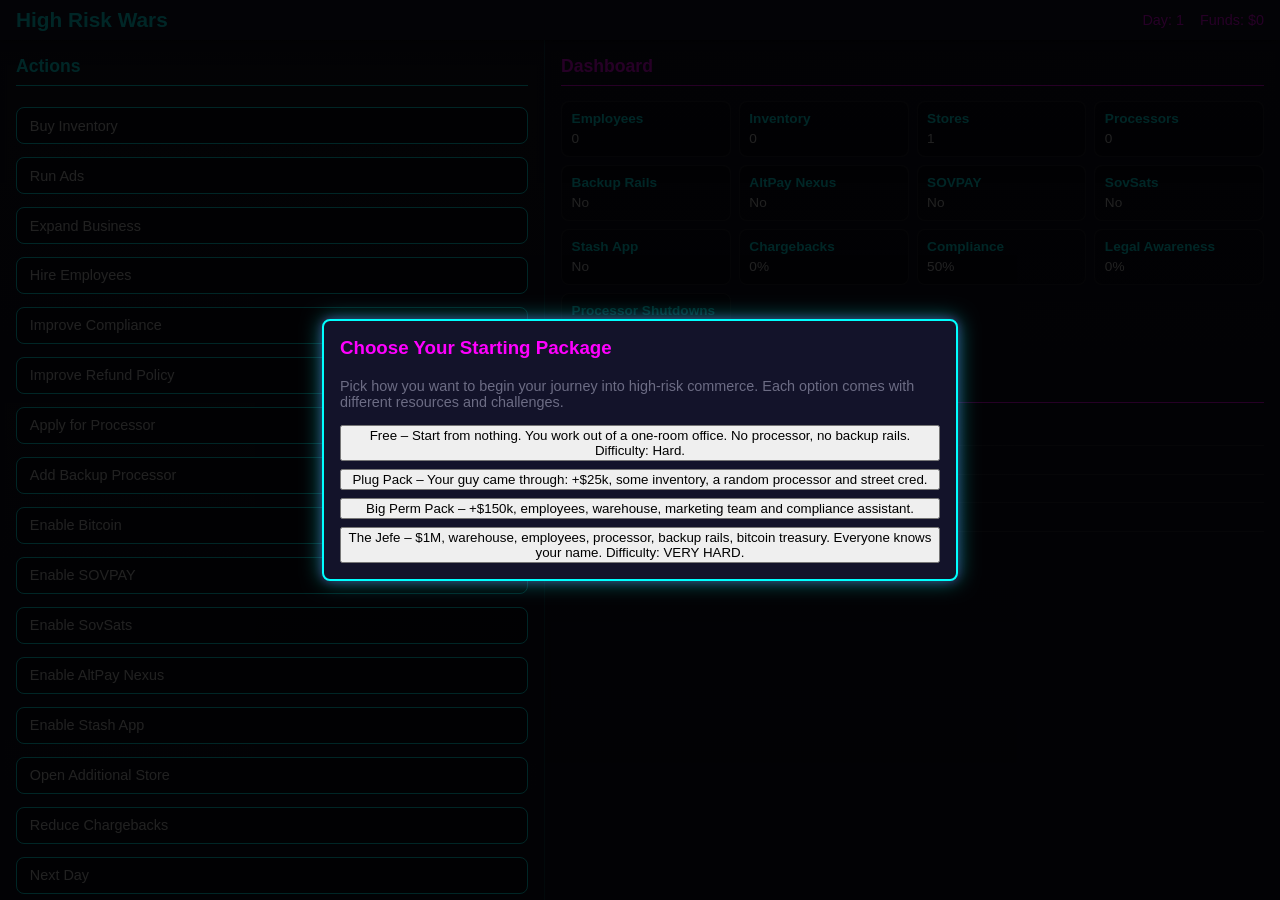
==== index.html @ 9943663a "Initial commit: High Risk Wars PWA ready for Vercel deployment. Static merchant survival game with o" ====
<!DOCTYPE html>
<html lang="en">
  <head>
    <meta charset="UTF-8" />
    <meta http-equiv="X-UA-Compatible" content="IE=edge" />
    <meta name="viewport" content="width=device-width, initial-scale=1.0" />
    <meta name="theme-color" content="#00FFFF" />
    <title>High Risk Wars</title>
    <!-- PWA manifest -->
    <link rel="manifest" href="manifest.json" />
    <link rel="icon" href="icon-192.png" sizes="192x192" type="image/png" />
    <link rel="apple-touch-icon" href="icon-192.png" />
    <!-- Styles -->
    <link rel="stylesheet" href="styles.css" />
  </head>
  <body>
    <canvas id="particle-canvas"></canvas>
    <div id="app">
      <div id="header">
        <div class="title">High Risk Wars</div>
        <div class="stats">
          <div class="stat">Day: <span id="stat-day">1</span></div>
          <div class="stat">Funds: $<span id="stat-money">0</span></div>
        </div>
      </div>
      <div id="main">
        <div id="actions">
          <h2>Actions</h2>
          <!-- Buttons will be generated by script -->
        </div>
        <div id="dashboard">
          <h2>Dashboard</h2>
          <div class="stats-grid" id="stats-grid">
            <!-- Stat cards generated via script -->
          </div>
          <h2 style="margin-top:1.5rem;">Achievements</h2>
          <ul class="achievement-list" id="achievement-list"></ul>
        </div>
      </div>
    </div>
    <!-- Start package selection overlay (shown on first load) -->
    <div id="start-overlay" style="position:fixed; top:0; left:0; width:100%; height:100%; background-color:rgba(0,0,0,0.85); display:flex; align-items:center; justify-content:center; z-index:20;">
      <div style="background-color:var(--surface-color); border:2px solid var(--primary-color); border-radius:var(--border-radius); padding:1rem; max-width:600px; width:90%; box-shadow:0 0 20px rgba(0,255,255,0.5), 0 0 10px rgba(255,0,255,0.3);">
        <h3 style="margin-top:0; color:var(--secondary-color);">Choose Your Starting Package</h3>
        <p style="color:var(--muted-color); font-size:0.9rem;">Pick how you want to begin your journey into high‑risk commerce. Each option comes with different resources and challenges.</p>
        <div id="start-options" style="display:flex; flex-direction:column; gap:0.5rem;"></div>
      </div>
    </div>
    <!-- Modal for random events -->
    <div id="modal-overlay">
      <div id="modal">
        <h3 id="modal-title">Event Title</h3>
        <p id="modal-description">Event description goes here.</p>
        <div class="choices" id="modal-choices"></div>
      </div>
    </div>
    <!-- Game logic and PWA registration -->
    <script src="script.js"></script>
  </body>
</html>
---- styles.css ----
/*
 * styles.css
 *
 * Provides the dark, neon cyberpunk look for High Risk Wars. The design
 * emphasizes contrast, motion and glow. Elements are laid out using
 * flexbox to adapt to different screen sizes. Custom properties (CSS
 * variables) make it easy to tune colours across the entire app.
 */

:root {
  --background-color: #0d0d1a;
  --surface-color: #13132a;
  --primary-color: #00ffff;
  --secondary-color: #ff00ff;
  --accent-color: #ffa500;
  --text-color: #e0e0e0;
  --muted-color: #6c6c84;
  --danger-color: #ff5555;
  --success-color: #00c896;
  --warning-color: #ff9900;
  --border-radius: 8px;
  --transition-duration: 0.2s;
}

html,
body {
  margin: 0;
  padding: 0;
  height: 100%;
  width: 100%;
  font-family: "Segoe UI", Tahoma, Geneva, Verdana, sans-serif;
  background-color: var(--background-color);
  color: var(--text-color);
  overflow: hidden;
}

/* Animated parallax/fog background overlay */
body::before {
  content: '';
  position: fixed;
  top: -50%;
  left: -50%;
  width: 200%;
  height: 200%;
  background: radial-gradient(circle at 25% 25%, rgba(255, 0, 255, 0.1), rgba(0, 0, 64, 0.0) 50%),
    radial-gradient(circle at 75% 75%, rgba(0, 255, 255, 0.1), rgba(0, 0, 64, 0.0) 50%);
  animation: moveBg 60s linear infinite;
  z-index: -2;
  pointer-events: none;
}

@keyframes moveBg {
  from {
    transform: translate(0, 0) rotate(0deg);
  }
  to {
    transform: translate(25%, 25%) rotate(1turn);
  }
}

/* Particle canvas sits behind everything */
#particle-canvas {
  position: absolute;
  top: 0;
  left: 0;
  width: 100%;
  height: 100%;
  z-index: -1;
  background: radial-gradient(circle at center, rgba(0, 0, 32, 0.4), var(--background-color));
}

/* Main app container */
#app {
  position: relative;
  display: flex;
  flex-direction: column;
  height: 100%;
  width: 100%;
}

/* Header showing day and funds */
#header {
  display: flex;
  align-items: center;
  justify-content: space-between;
  padding: 0.5rem 1rem;
  background-color: rgba(19, 19, 42, 0.8);
  box-shadow: 0 2px 6px rgba(0, 0, 0, 0.5);
  z-index: 1;
}

#header .title {
  font-size: 1.3rem;
  font-weight: bold;
  color: var(--primary-color);
}

#header .stats {
  display: flex;
  flex-wrap: wrap;
  gap: 1rem;
  font-size: 0.9rem;
}

#header .stat {
  color: var(--secondary-color);
}

/* Main content split into actions and dashboard */
#main {
  flex: 1;
  display: flex;
  overflow: hidden;
}

/* Actions column */
#actions {
  flex: 0 0 40%;
  max-width: 40%;
  padding: 1rem;
  overflow-y: auto;
  background: linear-gradient(180deg, rgba(19, 19, 42, 0.7) 0%, rgba(19, 19, 42, 0.5) 100%);
  backdrop-filter: blur(4px);
}

#actions h2 {
  margin-top: 0;
  color: var(--primary-color);
  font-size: 1.1rem;
  border-bottom: 1px solid var(--primary-color);
  padding-bottom: 0.5rem;
}

.action-button {
  width: 100%;
  margin: 0.4rem 0;
  padding: 0.6rem 0.8rem;
  background-color: rgba(0, 0, 0, 0.4);
  border: 1px solid var(--primary-color);
  border-radius: var(--border-radius);
  color: var(--text-color);
  font-size: 0.9rem;
  cursor: pointer;
  transition: background-color var(--transition-duration), transform var(--transition-duration);
  text-align: left;
  position: relative;
  overflow: hidden;
}

.action-button:hover {
  background-color: var(--primary-color);
  color: #000;
  transform: translateY(-2px);
}

.action-button:active {
  transform: translateY(0);
}

/* Dashboard (stats, score, achievements) */
#dashboard {
  flex: 1;
  padding: 1rem;
  overflow-y: auto;
  background: linear-gradient(180deg, rgba(19, 19, 42, 0.6) 0%, rgba(19, 19, 42, 0.4) 100%);
  backdrop-filter: blur(4px);
  border-left: 1px solid rgba(0, 255, 255, 0.2);
}

#dashboard h2 {
  margin-top: 0;
  color: var(--secondary-color);
  font-size: 1.1rem;
  border-bottom: 1px solid var(--secondary-color);
  padding-bottom: 0.5rem;
}

.stats-grid {
  display: grid;
  grid-template-columns: repeat(auto-fill, minmax(150px, 1fr));
  gap: 0.5rem;
}

.stat-card {
  background-color: rgba(0, 0, 0, 0.3);
  border: 1px solid rgba(255, 255, 255, 0.1);
  border-radius: var(--border-radius);
  padding: 0.6rem;
  color: var(--text-color);
  font-size: 0.85rem;
}

.stat-card .label {
  font-weight: bold;
  color: var(--primary-color);
  display: block;
  margin-bottom: 0.3rem;
}

.stat-card .value {
  color: var(--text-color);
}

/* Modal for random events */
#modal-overlay {
  position: fixed;
  top: 0;
  left: 0;
  width: 100%;
  height: 100%;
  background-color: rgba(0, 0, 0, 0.7);
  display: flex;
  align-items: center;
  justify-content: center;
  z-index: 10;
  opacity: 0;
  pointer-events: none;
  transition: opacity 0.3s ease;
}

#modal-overlay.active {
  opacity: 1;
  pointer-events: auto;
}

#modal {
  background-color: var(--surface-color);
  border: 2px solid var(--secondary-color);
  border-radius: var(--border-radius);
  padding: 1rem;
  max-width: 480px;
  width: 90%;
  color: var(--text-color);
  box-shadow: 0 0 20px rgba(0, 255, 255, 0.3), 0 0 10px rgba(255, 0, 255, 0.3);
}

#modal h3 {
  margin-top: 0;
  font-size: 1.2rem;
  color: var(--secondary-color);
}

#modal p {
  font-size: 0.9rem;
  line-height: 1.4;
  margin-bottom: 1rem;
  color: var(--muted-color);
}

#modal .choices {
  display: flex;
  flex-direction: column;
  gap: 0.4rem;
}

#modal .choice-button {
  padding: 0.6rem;
  background-color: rgba(0, 0, 0, 0.5);
  border: 1px solid var(--secondary-color);
  border-radius: var(--border-radius);
  color: var(--text-color);
  cursor: pointer;
  transition: background-color var(--transition-duration), transform var(--transition-duration);
}

#modal .choice-button:hover {
  background-color: var(--secondary-color);
  color: #000;
  transform: translateY(-2px);
}

#modal .choice-button:active {
  transform: translateY(0);
}

/* Scrollbar styling */
#actions::-webkit-scrollbar,
#dashboard::-webkit-scrollbar {
  width: 8px;
}

#actions::-webkit-scrollbar-track,
#dashboard::-webkit-scrollbar-track {
  background: rgba(0, 0, 0, 0.4);
}

#actions::-webkit-scrollbar-thumb,
#dashboard::-webkit-scrollbar-thumb {
  background: var(--primary-color);
  border-radius: 4px;
}

/* Achievements list */
.achievement-list {
  margin: 0;
  padding: 0;
  list-style: none;
}

.achievement-list li {
  padding: 0.4rem 0;
  border-bottom: 1px solid rgba(255, 255, 255, 0.1);
  font-size: 0.85rem;
  color: var(--muted-color);
}

.achievement-list li.earned {
  color: var(--success-color);
}
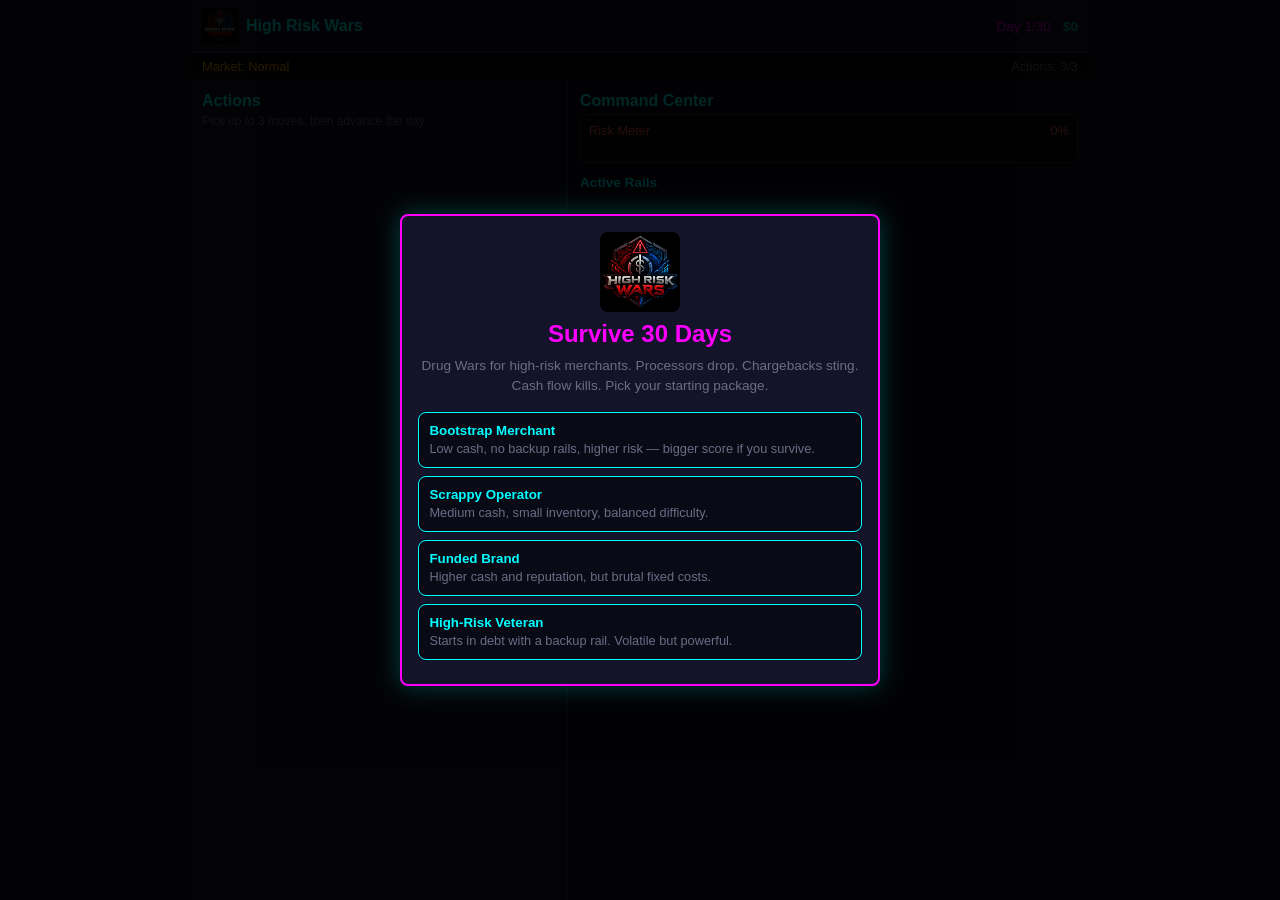
==== commit b5f70bc3: "Rebuild as Drug Wars-style 30-day merchant survival game. Rewrite game loop with power-ups, contextu" ====
--- a/index.html
+++ b/index.html
@@ -5,56 +5,107 @@
     <meta http-equiv="X-UA-Compatible" content="IE=edge" />
     <meta name="viewport" content="width=device-width, initial-scale=1.0" />
     <meta name="theme-color" content="#00FFFF" />
+    <meta name="description" content="Survive 30 days as a high-risk ecommerce merchant. Drug Wars meets processor shutdowns, chargebacks, and payment resilience." />
     <title>High Risk Wars</title>
-    <!-- PWA manifest -->
     <link rel="manifest" href="manifest.json" />
     <link rel="icon" href="icon-192.png" sizes="192x192" type="image/png" />
-    <link rel="apple-touch-icon" href="icon-192.png" />
-    <!-- Styles -->
+    <link rel="apple-touch-icon" href="icon-180.png" sizes="180x180" />
     <link rel="stylesheet" href="styles.css" />
   </head>
-  <body>
+  <body data-bg="war-room">
+    <div id="bg-layer" aria-hidden="true"></div>
     <canvas id="particle-canvas"></canvas>
     <div id="app">
-      <div id="header">
+      <header id="header">
+        <img src="highriskwars_logo.png" alt="" class="header-logo" width="36" height="36" />
         <div class="title">High Risk Wars</div>
-        <div class="stats">
-          <div class="stat">Day: <span id="stat-day">1</span></div>
-          <div class="stat">Funds: $<span id="stat-money">0</span></div>
+        <div class="header-stats">
+          <div class="stat">Day <span id="stat-day">1</span>/30</div>
+          <div class="stat cash">$<span id="stat-cash">0</span></div>
         </div>
+      </header>
+
+      <div id="market-banner">
+        <span id="market-condition">Market: Normal</span>
+        <span id="actions-remaining">Actions: 3/3</span>
       </div>
-      <div id="main">
-        <div id="actions">
+
+      <main id="main">
+        <section id="actions">
           <h2>Actions</h2>
-          <!-- Buttons will be generated by script -->
-        </div>
-        <div id="dashboard">
-          <h2>Dashboard</h2>
-          <div class="stats-grid" id="stats-grid">
-            <!-- Stat cards generated via script -->
+          <p class="section-hint">Pick up to 3 moves, then advance the day.</p>
+          <div id="action-buttons"></div>
+        </section>
+
+        <section id="dashboard">
+          <h2>Command Center</h2>
+
+          <div class="risk-block">
+            <div class="risk-header">
+              <span>Risk Meter</span>
+              <span id="risk-value">0%</span>
+            </div>
+            <div class="risk-bar-track">
+              <div class="risk-bar-fill" id="risk-bar"></div>
+            </div>
           </div>
-          <h2 style="margin-top:1.5rem;">Achievements</h2>
-          <ul class="achievement-list" id="achievement-list"></ul>
+
+          <div class="rails-block">
+            <h3>Active Rails</h3>
+            <ul class="rails-list" id="rails-list"></ul>
+          </div>
+
+          <div class="stats-grid" id="stats-grid"></div>
+
+          <div id="audit-warnings" class="audit-warnings hidden"></div>
+
+          <h3 class="subsection-title">Activity Log</h3>
+          <ul class="activity-log" id="activity-log"></ul>
+        </section>
+      </main>
+    </div>
+
+    <div id="start-overlay" class="overlay">
+      <div class="overlay-panel start-panel">
+        <img src="highriskwars_logo.png" alt="High Risk Wars" class="start-logo" />
+        <h2>Survive 30 Days</h2>
+        <p class="start-tagline">Drug Wars for high-risk merchants. Processors drop. Chargebacks sting. Cash flow kills. Pick your starting package.</p>
+        <div id="start-options"></div>
+      </div>
+    </div>
+
+    <div id="modal-overlay" class="overlay modal-overlay">
+      <div class="overlay-panel modal-panel" id="modal">
+        <h3 id="modal-title">Event</h3>
+        <p id="modal-description"></p>
+        <div class="choices" id="modal-choices"></div>
+      </div>
+    </div>
+
+    <div id="promo-overlay" class="overlay modal-overlay">
+      <div class="overlay-panel promo-panel" id="promo-modal">
+        <h3 id="promo-title">Power-Up</h3>
+        <p id="promo-description"></p>
+        <div class="choices">
+          <button type="button" class="choice-button promo-learn" id="promo-learn">Learn More</button>
+          <button type="button" class="choice-button" id="promo-dismiss">Keep Playing</button>
         </div>
       </div>
     </div>
-    <!-- Start package selection overlay (shown on first load) -->
-    <div id="start-overlay" style="position:fixed; top:0; left:0; width:100%; height:100%; background-color:rgba(0,0,0,0.85); display:flex; align-items:center; justify-content:center; z-index:20;">
-      <div style="background-color:var(--surface-color); border:2px solid var(--primary-color); border-radius:var(--border-radius); padding:1rem; max-width:600px; width:90%; box-shadow:0 0 20px rgba(0,255,255,0.5), 0 0 10px rgba(255,0,255,0.3);">
-        <h3 style="margin-top:0; color:var(--secondary-color);">Choose Your Starting Package</h3>
-        <p style="color:var(--muted-color); font-size:0.9rem;">Pick how you want to begin your journey into high‑risk commerce. Each option comes with different resources and challenges.</p>
-        <div id="start-options" style="display:flex; flex-direction:column; gap:0.5rem;"></div>
+
+    <div id="end-overlay" class="overlay">
+      <div class="overlay-panel end-panel" id="end-modal">
+        <h2 id="end-title">Run Over</h2>
+        <p id="end-summary"></p>
+        <p class="score-line">Score: <strong id="end-score">0</strong></p>
+        <p class="share-text" id="share-text"></p>
+        <div class="choices end-actions">
+          <button type="button" class="choice-button" id="btn-share">Copy Score</button>
+          <button type="button" class="choice-button primary" id="btn-restart">New Run</button>
+        </div>
       </div>
     </div>
-    <!-- Modal for random events -->
-    <div id="modal-overlay">
-      <div id="modal">
-        <h3 id="modal-title">Event Title</h3>
-        <p id="modal-description">Event description goes here.</p>
-        <div class="choices" id="modal-choices"></div>
-      </div>
-    </div>
-    <!-- Game logic and PWA registration -->
+
     <script src="script.js"></script>
   </body>
-</html>+</html>
--- a/styles.css
+++ b/styles.css
@@ -1,12 +1,3 @@
-/*
- * styles.css
- *
- * Provides the dark, neon cyberpunk look for High Risk Wars. The design
- * emphasizes contrast, motion and glow. Elements are laid out using
- * flexbox to adapt to different screen sizes. Custom properties (CSS
- * variables) make it easy to tune colours across the entire app.
- */
-
 :root {
   --background-color: #0d0d1a;
   --surface-color: #13132a;
@@ -22,288 +13,591 @@
   --transition-duration: 0.2s;
 }
 
+*,
+*::before,
+*::after {
+  box-sizing: border-box;
+}
+
 html,
 body {
   margin: 0;
   padding: 0;
+  min-height: 100%;
   height: 100%;
-  width: 100%;
   font-family: "Segoe UI", Tahoma, Geneva, Verdana, sans-serif;
   background-color: var(--background-color);
   color: var(--text-color);
-  overflow: hidden;
-}
-
-/* Animated parallax/fog background overlay */
-body::before {
-  content: '';
+}
+
+/* Dynamic scene backgrounds */
+#bg-layer {
   position: fixed;
-  top: -50%;
-  left: -50%;
-  width: 200%;
-  height: 200%;
-  background: radial-gradient(circle at 25% 25%, rgba(255, 0, 255, 0.1), rgba(0, 0, 64, 0.0) 50%),
-    radial-gradient(circle at 75% 75%, rgba(0, 255, 255, 0.1), rgba(0, 0, 64, 0.0) 50%);
-  animation: moveBg 60s linear infinite;
+  inset: 0;
+  z-index: -3;
+  background-size: cover;
+  background-position: center;
+  background-repeat: no-repeat;
+  transition: background-image 0.6s ease, opacity 0.6s ease;
+  opacity: 0.45;
+}
+
+body[data-bg="war-room"] #bg-layer {
+  background-image: url("war-room.png");
+}
+
+body[data-bg="futuristic"] #bg-layer {
+  background-image: url("futuristic.png");
+}
+
+body[data-bg="system-failure"] #bg-layer {
+  background-image: url("system-failure.png");
+  opacity: 0.55;
+}
+
+body[data-bg="millionaire"] #bg-layer {
+  background-image: url("millionaire-office.png");
+  opacity: 0.5;
+}
+
+#particle-canvas {
+  position: fixed;
+  inset: 0;
   z-index: -2;
-  pointer-events: none;
-}
-
-@keyframes moveBg {
-  from {
-    transform: translate(0, 0) rotate(0deg);
-  }
-  to {
-    transform: translate(25%, 25%) rotate(1turn);
-  }
-}
-
-/* Particle canvas sits behind everything */
-#particle-canvas {
-  position: absolute;
-  top: 0;
-  left: 0;
   width: 100%;
   height: 100%;
-  z-index: -1;
-  background: radial-gradient(circle at center, rgba(0, 0, 32, 0.4), var(--background-color));
-}
-
-/* Main app container */
+  pointer-events: none;
+  opacity: 0.35;
+}
+
 #app {
   position: relative;
   display: flex;
   flex-direction: column;
-  height: 100%;
-  width: 100%;
-}
-
-/* Header showing day and funds */
+  min-height: 100%;
+  max-width: 900px;
+  margin: 0 auto;
+}
+
 #header {
   display: flex;
   align-items: center;
-  justify-content: space-between;
-  padding: 0.5rem 1rem;
-  background-color: rgba(19, 19, 42, 0.8);
-  box-shadow: 0 2px 6px rgba(0, 0, 0, 0.5);
+  gap: 0.5rem;
+  padding: 0.5rem 0.75rem;
+  background: rgba(19, 19, 42, 0.92);
+  border-bottom: 1px solid rgba(0, 255, 255, 0.25);
   z-index: 1;
 }
 
+.header-logo {
+  border-radius: 4px;
+  object-fit: cover;
+}
+
 #header .title {
-  font-size: 1.3rem;
+  flex: 1;
+  font-size: 1rem;
   font-weight: bold;
   color: var(--primary-color);
 }
 
-#header .stats {
-  display: flex;
-  flex-wrap: wrap;
-  gap: 1rem;
-  font-size: 0.9rem;
-}
-
-#header .stat {
+.header-stats {
+  display: flex;
+  gap: 0.75rem;
+  font-size: 0.85rem;
+}
+
+.header-stats .stat {
   color: var(--secondary-color);
 }
 
-/* Main content split into actions and dashboard */
+.header-stats .cash {
+  color: var(--success-color);
+  font-weight: bold;
+}
+
+#market-banner {
+  display: flex;
+  justify-content: space-between;
+  padding: 0.35rem 0.75rem;
+  font-size: 0.8rem;
+  background: rgba(0, 0, 0, 0.5);
+  color: var(--muted-color);
+  border-bottom: 1px solid rgba(255, 255, 255, 0.06);
+}
+
+#market-condition {
+  color: var(--accent-color);
+}
+
 #main {
   flex: 1;
   display: flex;
+  flex-direction: column;
   overflow: hidden;
 }
 
-/* Actions column */
+#actions,
+#dashboard {
+  padding: 0.75rem;
+  overflow-y: auto;
+  -webkit-overflow-scrolling: touch;
+}
+
 #actions {
-  flex: 0 0 40%;
-  max-width: 40%;
-  padding: 1rem;
-  overflow-y: auto;
-  background: linear-gradient(180deg, rgba(19, 19, 42, 0.7) 0%, rgba(19, 19, 42, 0.5) 100%);
-  backdrop-filter: blur(4px);
-}
-
-#actions h2 {
-  margin-top: 0;
+  background: rgba(19, 19, 42, 0.85);
+  border-bottom: 1px solid rgba(0, 255, 255, 0.15);
+}
+
+#dashboard {
+  flex: 1;
+  background: rgba(13, 13, 26, 0.88);
+}
+
+#actions h2,
+#dashboard h2 {
+  margin: 0 0 0.25rem;
+  font-size: 1rem;
   color: var(--primary-color);
-  font-size: 1.1rem;
-  border-bottom: 1px solid var(--primary-color);
-  padding-bottom: 0.5rem;
+}
+
+.section-hint,
+.subsection-title {
+  margin: 0 0 0.5rem;
+  font-size: 0.75rem;
+  color: var(--muted-color);
+}
+
+.subsection-title {
+  margin-top: 1rem;
+  font-size: 0.85rem;
+  color: var(--secondary-color);
 }
 
 .action-button {
   width: 100%;
-  margin: 0.4rem 0;
-  padding: 0.6rem 0.8rem;
-  background-color: rgba(0, 0, 0, 0.4);
+  margin: 0.35rem 0;
+  padding: 0.65rem 0.75rem;
+  background: rgba(0, 0, 0, 0.45);
   border: 1px solid var(--primary-color);
   border-radius: var(--border-radius);
   color: var(--text-color);
   font-size: 0.9rem;
   cursor: pointer;
+  text-align: left;
   transition: background-color var(--transition-duration), transform var(--transition-duration);
-  text-align: left;
-  position: relative;
+}
+
+.action-button:hover:not(:disabled) {
+  background: var(--primary-color);
+  color: #000;
+  transform: translateY(-1px);
+}
+
+.action-button:disabled {
+  opacity: 0.4;
+  cursor: not-allowed;
+}
+
+.action-button.primary-action {
+  border-color: var(--secondary-color);
+  font-weight: bold;
+}
+
+.action-button.primary-action:hover:not(:disabled) {
+  background: var(--secondary-color);
+}
+
+.action-button .action-cost {
+  display: block;
+  font-size: 0.75rem;
+  color: var(--muted-color);
+  margin-top: 0.15rem;
+}
+
+.action-button:hover:not(:disabled) .action-cost {
+  color: rgba(0, 0, 0, 0.65);
+}
+
+.risk-block {
+  margin-bottom: 0.75rem;
+  padding: 0.5rem;
+  background: rgba(0, 0, 0, 0.35);
+  border-radius: var(--border-radius);
+  border: 1px solid rgba(255, 85, 85, 0.3);
+}
+
+.risk-header {
+  display: flex;
+  justify-content: space-between;
+  font-size: 0.8rem;
+  margin-bottom: 0.35rem;
+  color: var(--danger-color);
+}
+
+.risk-bar-track {
+  height: 10px;
+  background: rgba(0, 0, 0, 0.5);
+  border-radius: 5px;
   overflow: hidden;
 }
 
-.action-button:hover {
-  background-color: var(--primary-color);
-  color: #000;
-  transform: translateY(-2px);
-}
-
-.action-button:active {
-  transform: translateY(0);
-}
-
-/* Dashboard (stats, score, achievements) */
-#dashboard {
-  flex: 1;
-  padding: 1rem;
-  overflow-y: auto;
-  background: linear-gradient(180deg, rgba(19, 19, 42, 0.6) 0%, rgba(19, 19, 42, 0.4) 100%);
-  backdrop-filter: blur(4px);
-  border-left: 1px solid rgba(0, 255, 255, 0.2);
-}
-
-#dashboard h2 {
-  margin-top: 0;
-  color: var(--secondary-color);
-  font-size: 1.1rem;
-  border-bottom: 1px solid var(--secondary-color);
-  padding-bottom: 0.5rem;
+.risk-bar-fill {
+  height: 100%;
+  width: 0%;
+  background: linear-gradient(90deg, var(--warning-color), var(--danger-color));
+  border-radius: 5px;
+  transition: width 0.3s ease;
+}
+
+.rails-block {
+  margin-bottom: 0.75rem;
+}
+
+.rails-block h3 {
+  margin: 0 0 0.35rem;
+  font-size: 0.85rem;
+  color: var(--primary-color);
+}
+
+.rails-list {
+  margin: 0;
+  padding: 0;
+  list-style: none;
+}
+
+.rails-list li {
+  font-size: 0.8rem;
+  padding: 0.3rem 0.5rem;
+  margin-bottom: 0.25rem;
+  border-radius: 4px;
+  background: rgba(0, 0, 0, 0.3);
+  border-left: 3px solid var(--success-color);
+}
+
+.rails-list li.down {
+  border-left-color: var(--danger-color);
+  color: var(--danger-color);
+}
+
+.rails-list li.power {
+  border-left-color: var(--accent-color);
 }
 
 .stats-grid {
   display: grid;
-  grid-template-columns: repeat(auto-fill, minmax(150px, 1fr));
-  gap: 0.5rem;
+  grid-template-columns: repeat(2, 1fr);
+  gap: 0.4rem;
 }
 
 .stat-card {
-  background-color: rgba(0, 0, 0, 0.3);
-  border: 1px solid rgba(255, 255, 255, 0.1);
+  background: rgba(0, 0, 0, 0.35);
+  border: 1px solid rgba(255, 255, 255, 0.08);
   border-radius: var(--border-radius);
-  padding: 0.6rem;
-  color: var(--text-color);
-  font-size: 0.85rem;
+  padding: 0.45rem 0.5rem;
+  font-size: 0.78rem;
 }
 
 .stat-card .label {
-  font-weight: bold;
+  display: block;
   color: var(--primary-color);
-  display: block;
-  margin-bottom: 0.3rem;
+  font-weight: 600;
+  margin-bottom: 0.15rem;
 }
 
 .stat-card .value {
   color: var(--text-color);
 }
 
-/* Modal for random events */
-#modal-overlay {
+.stat-card.danger .value {
+  color: var(--danger-color);
+}
+
+.audit-warnings {
+  margin-top: 0.5rem;
+  padding: 0.5rem;
+  background: rgba(255, 153, 0, 0.12);
+  border: 1px solid var(--warning-color);
+  border-radius: var(--border-radius);
+  font-size: 0.78rem;
+  color: var(--warning-color);
+}
+
+.audit-warnings.hidden {
+  display: none;
+}
+
+.activity-log {
+  margin: 0;
+  padding: 0;
+  list-style: none;
+  max-height: 140px;
+  overflow-y: auto;
+}
+
+.activity-log li {
+  font-size: 0.75rem;
+  padding: 0.3rem 0;
+  border-bottom: 1px solid rgba(255, 255, 255, 0.06);
+  color: var(--muted-color);
+  line-height: 1.35;
+}
+
+.activity-log li:first-child {
+  color: var(--text-color);
+}
+
+.activity-log li.good {
+  color: var(--success-color);
+}
+
+.activity-log li.bad {
+  color: var(--danger-color);
+}
+
+.activity-log li.warn {
+  color: var(--warning-color);
+}
+
+.overlay {
   position: fixed;
-  top: 0;
-  left: 0;
-  width: 100%;
-  height: 100%;
-  background-color: rgba(0, 0, 0, 0.7);
+  inset: 0;
   display: flex;
   align-items: center;
   justify-content: center;
-  z-index: 10;
+  padding: 1rem;
+  background: rgba(0, 0, 0, 0.85);
+  z-index: 20;
+}
+
+.modal-overlay {
+  z-index: 15;
   opacity: 0;
   pointer-events: none;
   transition: opacity 0.3s ease;
 }
 
-#modal-overlay.active {
+.modal-overlay.active {
   opacity: 1;
   pointer-events: auto;
 }
 
-#modal {
-  background-color: var(--surface-color);
-  border: 2px solid var(--secondary-color);
+#start-overlay {
+  z-index: 25;
+}
+
+#end-overlay {
+  z-index: 30;
+  display: none;
+}
+
+#end-overlay.active {
+  display: flex;
+}
+
+.overlay-panel {
+  background: var(--surface-color);
+  border: 2px solid var(--primary-color);
   border-radius: var(--border-radius);
   padding: 1rem;
+  width: 100%;
   max-width: 480px;
-  width: 90%;
+  max-height: 90vh;
+  overflow-y: auto;
+  box-shadow: 0 0 24px rgba(0, 255, 255, 0.25);
+}
+
+.start-panel {
+  border-color: var(--secondary-color);
+}
+
+.start-logo {
+  display: block;
+  width: 80px;
+  height: 80px;
+  margin: 0 auto 0.5rem;
+  border-radius: 8px;
+  object-fit: cover;
+}
+
+.start-panel h2 {
+  margin: 0 0 0.5rem;
+  text-align: center;
+  color: var(--secondary-color);
+}
+
+.start-tagline {
+  font-size: 0.85rem;
+  color: var(--muted-color);
+  text-align: center;
+  margin: 0 0 1rem;
+  line-height: 1.45;
+}
+
+.package-btn {
+  display: block;
+  width: 100%;
+  margin-bottom: 0.5rem;
+  padding: 0.65rem;
+  text-align: left;
+  background: rgba(0, 0, 0, 0.45);
+  border: 1px solid var(--primary-color);
+  border-radius: var(--border-radius);
   color: var(--text-color);
-  box-shadow: 0 0 20px rgba(0, 255, 255, 0.3), 0 0 10px rgba(255, 0, 255, 0.3);
-}
-
-#modal h3 {
-  margin-top: 0;
-  font-size: 1.2rem;
+  cursor: pointer;
+  transition: background var(--transition-duration);
+}
+
+.package-btn:hover {
+  background: rgba(0, 255, 255, 0.15);
+}
+
+.package-btn strong {
+  display: block;
+  color: var(--primary-color);
+  margin-bottom: 0.2rem;
+}
+
+.package-btn span {
+  font-size: 0.8rem;
+  color: var(--muted-color);
+}
+
+#modal h3,
+#promo-modal h3 {
+  margin: 0 0 0.5rem;
   color: var(--secondary-color);
 }
 
-#modal p {
+#modal p,
+#promo-modal p {
   font-size: 0.9rem;
-  line-height: 1.4;
-  margin-bottom: 1rem;
-  color: var(--muted-color);
-}
-
-#modal .choices {
+  line-height: 1.45;
+  color: var(--muted-color);
+  margin: 0 0 1rem;
+}
+
+.promo-panel {
+  border-color: var(--accent-color);
+}
+
+.choices {
   display: flex;
   flex-direction: column;
   gap: 0.4rem;
 }
 
-#modal .choice-button {
-  padding: 0.6rem;
-  background-color: rgba(0, 0, 0, 0.5);
+.choice-button {
+  padding: 0.65rem;
+  background: rgba(0, 0, 0, 0.5);
   border: 1px solid var(--secondary-color);
   border-radius: var(--border-radius);
   color: var(--text-color);
   cursor: pointer;
-  transition: background-color var(--transition-duration), transform var(--transition-duration);
-}
-
-#modal .choice-button:hover {
-  background-color: var(--secondary-color);
+  font-size: 0.9rem;
+  transition: background var(--transition-duration);
+}
+
+.choice-button:hover {
+  background: var(--secondary-color);
   color: #000;
-  transform: translateY(-2px);
-}
-
-#modal .choice-button:active {
-  transform: translateY(0);
-}
-
-/* Scrollbar styling */
+}
+
+.choice-button.primary,
+.promo-learn {
+  border-color: var(--primary-color);
+}
+
+.choice-button.primary:hover,
+.promo-learn:hover {
+  background: var(--primary-color);
+}
+
+.end-panel h2 {
+  margin: 0 0 0.5rem;
+  color: var(--primary-color);
+}
+
+.end-panel.win h2 {
+  color: var(--success-color);
+}
+
+.end-panel.lose h2 {
+  color: var(--danger-color);
+}
+
+#end-summary {
+  font-size: 0.9rem;
+  line-height: 1.5;
+  color: var(--text-color);
+}
+
+.score-line {
+  font-size: 1.1rem;
+  color: var(--accent-color);
+}
+
+.share-text {
+  font-size: 0.8rem;
+  color: var(--muted-color);
+  font-style: italic;
+  padding: 0.5rem;
+  background: rgba(0, 0, 0, 0.3);
+  border-radius: 4px;
+}
+
+.end-actions {
+  margin-top: 1rem;
+}
+
+.powerup-option {
+  text-align: left;
+}
+
+.powerup-option .pu-name {
+  color: var(--primary-color);
+  font-weight: bold;
+}
+
+.powerup-option .pu-cost {
+  font-size: 0.8rem;
+  color: var(--accent-color);
+}
+
+@media (min-width: 640px) {
+  #main {
+    flex-direction: row;
+  }
+
+  #actions {
+    flex: 0 0 42%;
+    max-width: 42%;
+    border-bottom: none;
+    border-right: 1px solid rgba(0, 255, 255, 0.15);
+  }
+
+  #dashboard {
+    flex: 1;
+  }
+
+  .stats-grid {
+    grid-template-columns: repeat(3, 1fr);
+  }
+
+  .activity-log {
+    max-height: 180px;
+  }
+}
+
 #actions::-webkit-scrollbar,
-#dashboard::-webkit-scrollbar {
-  width: 8px;
-}
-
-#actions::-webkit-scrollbar-track,
-#dashboard::-webkit-scrollbar-track {
-  background: rgba(0, 0, 0, 0.4);
+#dashboard::-webkit-scrollbar,
+.activity-log::-webkit-scrollbar {
+  width: 6px;
 }
 
 #actions::-webkit-scrollbar-thumb,
-#dashboard::-webkit-scrollbar-thumb {
+#dashboard::-webkit-scrollbar-thumb,
+.activity-log::-webkit-scrollbar-thumb {
   background: var(--primary-color);
-  border-radius: 4px;
-}
-
-/* Achievements list */
-.achievement-list {
-  margin: 0;
-  padding: 0;
-  list-style: none;
-}
-
-.achievement-list li {
-  padding: 0.4rem 0;
-  border-bottom: 1px solid rgba(255, 255, 255, 0.1);
-  font-size: 0.85rem;
-  color: var(--muted-color);
-}
-
-.achievement-list li.earned {
-  color: var(--success-color);
-}+  border-radius: 3px;
+}
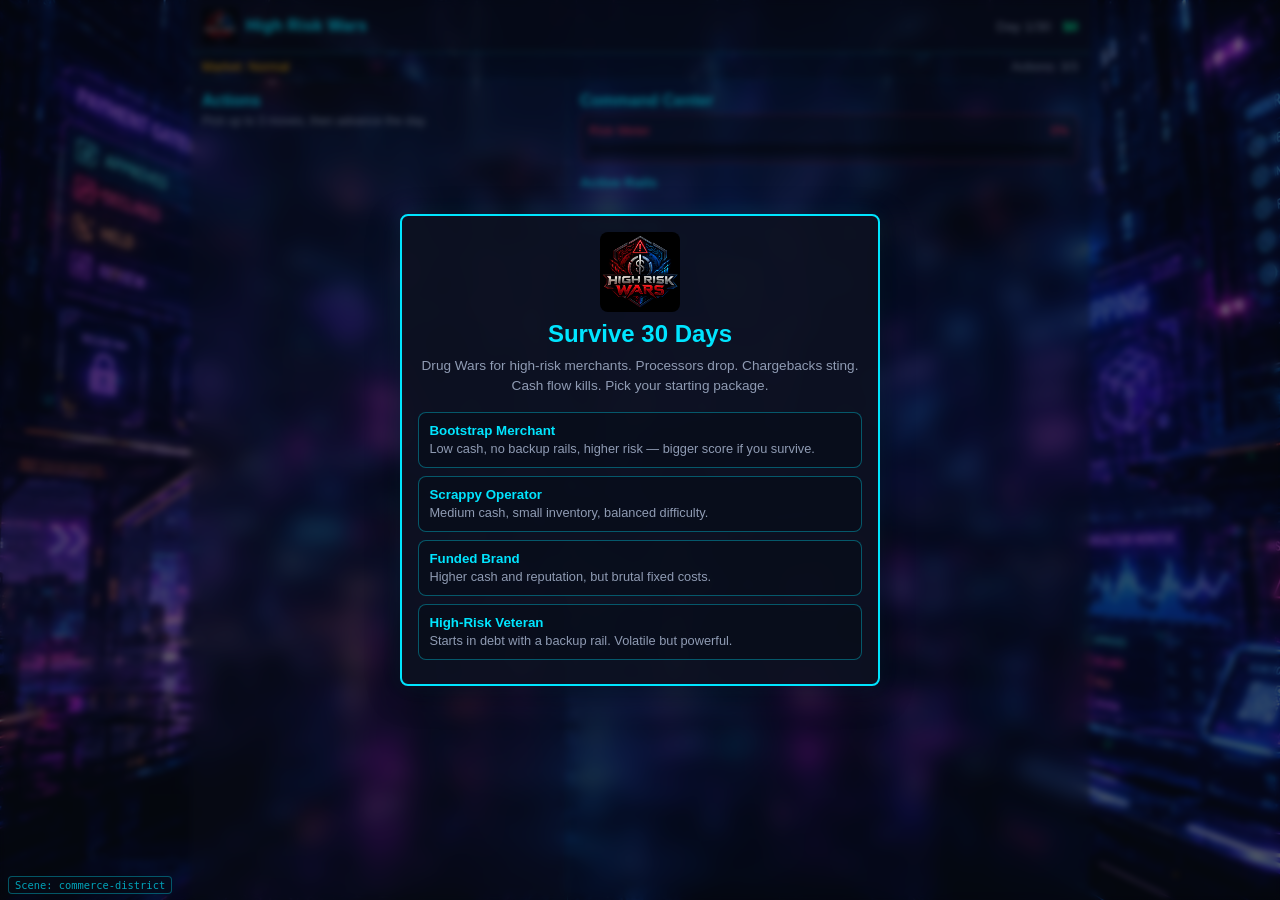
==== commit 44ba391b: "Visual pass: fix background layers, merchant war-room palette, and scene system. Move backgrounds to" ====
--- a/index.html
+++ b/index.html
@@ -4,7 +4,7 @@
     <meta charset="UTF-8" />
     <meta http-equiv="X-UA-Compatible" content="IE=edge" />
     <meta name="viewport" content="width=device-width, initial-scale=1.0" />
-    <meta name="theme-color" content="#00FFFF" />
+    <meta name="theme-color" content="#00e5ff" />
     <meta name="description" content="Survive 30 days as a high-risk ecommerce merchant. Drug Wars meets processor shutdowns, chargebacks, and payment resilience." />
     <title>High Risk Wars</title>
     <link rel="manifest" href="manifest.json" />
@@ -12,9 +12,12 @@
     <link rel="apple-touch-icon" href="icon-180.png" sizes="180x180" />
     <link rel="stylesheet" href="styles.css" />
   </head>
-  <body data-bg="war-room">
-    <div id="bg-layer" aria-hidden="true"></div>
+  <body>
+    <div class="background-layer" id="background-layer" aria-hidden="true"></div>
+    <div class="background-overlay" id="background-overlay" aria-hidden="true"></div>
     <canvas id="particle-canvas"></canvas>
+    <div id="scene-debug" class="scene-debug" aria-hidden="true">Scene: commerce-district</div>
+
     <div id="app">
       <header id="header">
         <img src="highriskwars_logo.png" alt="" class="header-logo" width="36" height="36" />
@@ -75,7 +78,7 @@
     </div>
 
     <div id="modal-overlay" class="overlay modal-overlay">
-      <div class="overlay-panel modal-panel" id="modal">
+      <div class="overlay-panel modal-panel tone-normal" id="modal">
         <h3 id="modal-title">Event</h3>
         <p id="modal-description"></p>
         <div class="choices" id="modal-choices"></div>
--- a/styles.css
+++ b/styles.css
@@ -1,16 +1,18 @@
 :root {
-  --background-color: #0d0d1a;
-  --surface-color: #13132a;
-  --primary-color: #00ffff;
-  --secondary-color: #ff00ff;
-  --accent-color: #ffa500;
-  --text-color: #e0e0e0;
-  --muted-color: #6c6c84;
-  --danger-color: #ff5555;
-  --success-color: #00c896;
-  --warning-color: #ff9900;
+  --deep-navy: #070b16;
+  --surface-navy: #0d1220;
+  --primary-color: #00e5ff;
+  --success-color: #00ff99;
+  --warning-color: #ffb000;
+  --danger-color: #ff315a;
+  --accent-gold: #ffb000;
+  --text-color: #f4f7fb;
+  --muted-color: #8f9bb3;
+  --border-soft: rgba(0, 229, 255, 0.35);
+  --violet-accent: rgba(120, 90, 200, 0.25);
   --border-radius: 8px;
   --transition-duration: 0.2s;
+  --bg-overlay-opacity: 0.28;
 }
 
 *,
@@ -26,52 +28,88 @@
   min-height: 100%;
   height: 100%;
   font-family: "Segoe UI", Tahoma, Geneva, Verdana, sans-serif;
-  background-color: var(--background-color);
-  color: var(--text-color);
-}
-
-/* Dynamic scene backgrounds */
-#bg-layer {
+  background-color: var(--deep-navy);
+  color: var(--text-color);
+  overflow: hidden;
+}
+
+/* Layer 0 — full-screen scene image */
+.background-layer {
   position: fixed;
   inset: 0;
-  z-index: -3;
+  z-index: 0;
+  background-color: var(--deep-navy);
   background-size: cover;
   background-position: center;
   background-repeat: no-repeat;
-  transition: background-image 0.6s ease, opacity 0.6s ease;
-  opacity: 0.45;
-}
-
-body[data-bg="war-room"] #bg-layer {
-  background-image: url("war-room.png");
-}
-
-body[data-bg="futuristic"] #bg-layer {
-  background-image: url("futuristic.png");
-}
-
-body[data-bg="system-failure"] #bg-layer {
-  background-image: url("system-failure.png");
-  opacity: 0.55;
-}
-
-body[data-bg="millionaire"] #bg-layer {
-  background-image: url("millionaire-office.png");
-  opacity: 0.5;
-}
-
+  transition: background-image 0.55s ease;
+  filter: brightness(1.1) contrast(1.08) saturate(1.05);
+}
+
+/* Layer 1 — atmospheric gradient (keeps image visible) */
+.background-overlay {
+  position: fixed;
+  inset: 0;
+  z-index: 1;
+  pointer-events: none;
+  background: linear-gradient(
+    180deg,
+    rgba(7, 11, 22, 0.22) 0%,
+    rgba(7, 11, 22, var(--bg-overlay-opacity)) 50%,
+    rgba(7, 11, 22, 0.36) 100%
+  );
+  transition: background 0.4s ease;
+}
+
+body.scene-failure .background-overlay {
+  background: linear-gradient(
+    180deg,
+    rgba(40, 8, 16, 0.4) 0%,
+    rgba(7, 11, 22, 0.5) 50%,
+    rgba(20, 5, 10, 0.55) 100%
+  );
+}
+
+body.scene-victory .background-overlay {
+  background: linear-gradient(
+    180deg,
+    rgba(7, 20, 16, 0.35) 0%,
+    rgba(7, 11, 22, 0.4) 50%,
+    rgba(7, 11, 22, 0.48) 100%
+  );
+}
+
+/* Layer 2 — particles (transparent canvas) */
 #particle-canvas {
   position: fixed;
   inset: 0;
-  z-index: -2;
+  z-index: 2;
   width: 100%;
   height: 100%;
   pointer-events: none;
-  opacity: 0.35;
-}
-
+  opacity: 0.28;
+}
+
+/* Dev scene label */
+.scene-debug {
+  position: fixed;
+  bottom: 6px;
+  left: 8px;
+  z-index: 50;
+  font-size: 0.65rem;
+  font-family: monospace;
+  color: rgba(0, 229, 255, 0.7);
+  background: rgba(7, 11, 22, 0.65);
+  padding: 2px 6px;
+  border-radius: 4px;
+  border: 1px solid var(--border-soft);
+  pointer-events: none;
+}
+
+/* Layer 3 — app UI */
 #app {
   position: relative;
+  z-index: 3;
   display: flex;
   flex-direction: column;
   min-height: 100%;
@@ -84,9 +122,10 @@
   align-items: center;
   gap: 0.5rem;
   padding: 0.5rem 0.75rem;
-  background: rgba(19, 19, 42, 0.92);
-  border-bottom: 1px solid rgba(0, 255, 255, 0.25);
-  z-index: 1;
+  background: rgba(7, 11, 22, 0.72);
+  backdrop-filter: blur(8px);
+  -webkit-backdrop-filter: blur(8px);
+  border-bottom: 1px solid var(--border-soft);
 }
 
 .header-logo {
@@ -99,6 +138,7 @@
   font-size: 1rem;
   font-weight: bold;
   color: var(--primary-color);
+  letter-spacing: 0.02em;
 }
 
 .header-stats {
@@ -108,7 +148,7 @@
 }
 
 .header-stats .stat {
-  color: var(--secondary-color);
+  color: var(--muted-color);
 }
 
 .header-stats .cash {
@@ -121,13 +161,14 @@
   justify-content: space-between;
   padding: 0.35rem 0.75rem;
   font-size: 0.8rem;
-  background: rgba(0, 0, 0, 0.5);
-  color: var(--muted-color);
-  border-bottom: 1px solid rgba(255, 255, 255, 0.06);
+  background: rgba(7, 11, 22, 0.55);
+  backdrop-filter: blur(4px);
+  color: var(--muted-color);
+  border-bottom: 1px solid rgba(0, 229, 255, 0.12);
 }
 
 #market-condition {
-  color: var(--accent-color);
+  color: var(--warning-color);
 }
 
 #main {
@@ -145,13 +186,17 @@
 }
 
 #actions {
-  background: rgba(19, 19, 42, 0.85);
-  border-bottom: 1px solid rgba(0, 255, 255, 0.15);
+  background: rgba(13, 18, 32, 0.42);
+  backdrop-filter: blur(10px);
+  -webkit-backdrop-filter: blur(10px);
+  border-bottom: 1px solid rgba(0, 229, 255, 0.12);
 }
 
 #dashboard {
   flex: 1;
-  background: rgba(13, 13, 26, 0.88);
+  background: rgba(7, 11, 22, 0.38);
+  backdrop-filter: blur(10px);
+  -webkit-backdrop-filter: blur(10px);
 }
 
 #actions h2,
@@ -171,26 +216,27 @@
 .subsection-title {
   margin-top: 1rem;
   font-size: 0.85rem;
-  color: var(--secondary-color);
+  color: var(--primary-color);
+  opacity: 0.9;
 }
 
 .action-button {
   width: 100%;
   margin: 0.35rem 0;
   padding: 0.65rem 0.75rem;
-  background: rgba(0, 0, 0, 0.45);
-  border: 1px solid var(--primary-color);
+  background: rgba(7, 11, 22, 0.55);
+  border: 1px solid var(--border-soft);
   border-radius: var(--border-radius);
   color: var(--text-color);
   font-size: 0.9rem;
   cursor: pointer;
   text-align: left;
-  transition: background-color var(--transition-duration), transform var(--transition-duration);
+  transition: background-color var(--transition-duration), border-color var(--transition-duration), transform var(--transition-duration);
 }
 
 .action-button:hover:not(:disabled) {
-  background: var(--primary-color);
-  color: #000;
+  background: rgba(0, 229, 255, 0.12);
+  border-color: var(--primary-color);
   transform: translateY(-1px);
 }
 
@@ -200,12 +246,13 @@
 }
 
 .action-button.primary-action {
-  border-color: var(--secondary-color);
+  border-color: var(--warning-color);
   font-weight: bold;
 }
 
 .action-button.primary-action:hover:not(:disabled) {
-  background: var(--secondary-color);
+  background: rgba(255, 176, 0, 0.12);
+  border-color: var(--warning-color);
 }
 
 .action-button .action-cost {
@@ -215,16 +262,12 @@
   margin-top: 0.15rem;
 }
 
-.action-button:hover:not(:disabled) .action-cost {
-  color: rgba(0, 0, 0, 0.65);
-}
-
 .risk-block {
   margin-bottom: 0.75rem;
   padding: 0.5rem;
-  background: rgba(0, 0, 0, 0.35);
+  background: rgba(7, 11, 22, 0.45);
   border-radius: var(--border-radius);
-  border: 1px solid rgba(255, 85, 85, 0.3);
+  border: 1px solid rgba(255, 49, 90, 0.35);
 }
 
 .risk-header {
@@ -237,7 +280,7 @@
 
 .risk-bar-track {
   height: 10px;
-  background: rgba(0, 0, 0, 0.5);
+  background: rgba(0, 0, 0, 0.45);
   border-radius: 5px;
   overflow: hidden;
 }
@@ -271,7 +314,7 @@
   padding: 0.3rem 0.5rem;
   margin-bottom: 0.25rem;
   border-radius: 4px;
-  background: rgba(0, 0, 0, 0.3);
+  background: rgba(7, 11, 22, 0.4);
   border-left: 3px solid var(--success-color);
 }
 
@@ -281,7 +324,7 @@
 }
 
 .rails-list li.power {
-  border-left-color: var(--accent-color);
+  border-left-color: var(--warning-color);
 }
 
 .stats-grid {
@@ -291,8 +334,8 @@
 }
 
 .stat-card {
-  background: rgba(0, 0, 0, 0.35);
-  border: 1px solid rgba(255, 255, 255, 0.08);
+  background: rgba(7, 11, 22, 0.4);
+  border: 1px solid rgba(0, 229, 255, 0.12);
   border-radius: var(--border-radius);
   padding: 0.45rem 0.5rem;
   font-size: 0.78rem;
@@ -316,8 +359,8 @@
 .audit-warnings {
   margin-top: 0.5rem;
   padding: 0.5rem;
-  background: rgba(255, 153, 0, 0.12);
-  border: 1px solid var(--warning-color);
+  background: rgba(255, 176, 0, 0.08);
+  border: 1px solid rgba(255, 176, 0, 0.45);
   border-radius: var(--border-radius);
   font-size: 0.78rem;
   color: var(--warning-color);
@@ -338,7 +381,7 @@
 .activity-log li {
   font-size: 0.75rem;
   padding: 0.3rem 0;
-  border-bottom: 1px solid rgba(255, 255, 255, 0.06);
+  border-bottom: 1px solid rgba(255, 255, 255, 0.05);
   color: var(--muted-color);
   line-height: 1.35;
 }
@@ -359,6 +402,7 @@
   color: var(--warning-color);
 }
 
+/* Layer 15+ — overlays (dim scene, don't hide) */
 .overlay {
   position: fixed;
   inset: 0;
@@ -366,7 +410,8 @@
   align-items: center;
   justify-content: center;
   padding: 1rem;
-  background: rgba(0, 0, 0, 0.85);
+  background: rgba(7, 11, 22, 0.48);
+  backdrop-filter: blur(3px);
   z-index: 20;
 }
 
@@ -396,19 +441,19 @@
 }
 
 .overlay-panel {
-  background: var(--surface-color);
-  border: 2px solid var(--primary-color);
+  background: rgba(13, 18, 32, 0.94);
+  border: 2px solid var(--border-soft);
   border-radius: var(--border-radius);
   padding: 1rem;
   width: 100%;
   max-width: 480px;
   max-height: 90vh;
   overflow-y: auto;
-  box-shadow: 0 0 24px rgba(0, 255, 255, 0.25);
+  box-shadow: 0 8px 32px rgba(0, 0, 0, 0.45), 0 0 20px rgba(0, 229, 255, 0.08);
 }
 
 .start-panel {
-  border-color: var(--secondary-color);
+  border-color: var(--primary-color);
 }
 
 .start-logo {
@@ -423,7 +468,7 @@
 .start-panel h2 {
   margin: 0 0 0.5rem;
   text-align: center;
-  color: var(--secondary-color);
+  color: var(--primary-color);
 }
 
 .start-tagline {
@@ -440,16 +485,17 @@
   margin-bottom: 0.5rem;
   padding: 0.65rem;
   text-align: left;
-  background: rgba(0, 0, 0, 0.45);
-  border: 1px solid var(--primary-color);
+  background: rgba(7, 11, 22, 0.55);
+  border: 1px solid var(--border-soft);
   border-radius: var(--border-radius);
   color: var(--text-color);
   cursor: pointer;
-  transition: background var(--transition-duration);
+  transition: background var(--transition-duration), border-color var(--transition-duration);
 }
 
 .package-btn:hover {
-  background: rgba(0, 255, 255, 0.15);
+  background: rgba(0, 229, 255, 0.08);
+  border-color: var(--primary-color);
 }
 
 .package-btn strong {
@@ -461,12 +507,44 @@
 .package-btn span {
   font-size: 0.8rem;
   color: var(--muted-color);
+}
+
+/* Modal tone variants */
+.modal-panel.tone-normal {
+  border-color: var(--primary-color);
+}
+
+.modal-panel.tone-normal h3 {
+  color: var(--primary-color);
+}
+
+.modal-panel.tone-good {
+  border-color: var(--success-color);
+}
+
+.modal-panel.tone-good h3 {
+  color: var(--success-color);
+}
+
+.modal-panel.tone-warning {
+  border-color: var(--warning-color);
+}
+
+.modal-panel.tone-warning h3 {
+  color: var(--warning-color);
+}
+
+.modal-panel.tone-danger {
+  border-color: var(--danger-color);
+}
+
+.modal-panel.tone-danger h3 {
+  color: var(--danger-color);
 }
 
 #modal h3,
 #promo-modal h3 {
   margin: 0 0 0.5rem;
-  color: var(--secondary-color);
 }
 
 #modal p,
@@ -478,7 +556,12 @@
 }
 
 .promo-panel {
-  border-color: var(--accent-color);
+  border-color: var(--accent-gold);
+  box-shadow: 0 8px 32px rgba(0, 0, 0, 0.45), 0 0 16px rgba(255, 176, 0, 0.12);
+}
+
+.promo-panel h3 {
+  color: var(--accent-gold);
 }
 
 .choices {
@@ -489,28 +572,31 @@
 
 .choice-button {
   padding: 0.65rem;
-  background: rgba(0, 0, 0, 0.5);
-  border: 1px solid var(--secondary-color);
+  background: rgba(7, 11, 22, 0.6);
+  border: 1px solid var(--border-soft);
   border-radius: var(--border-radius);
   color: var(--text-color);
   cursor: pointer;
   font-size: 0.9rem;
-  transition: background var(--transition-duration);
+  transition: background var(--transition-duration), border-color var(--transition-duration);
 }
 
 .choice-button:hover {
-  background: var(--secondary-color);
-  color: #000;
+  background: rgba(0, 229, 255, 0.1);
+  border-color: var(--primary-color);
 }
 
 .choice-button.primary,
 .promo-learn {
-  border-color: var(--primary-color);
+  border-color: var(--accent-gold);
+  color: var(--accent-gold);
 }
 
 .choice-button.primary:hover,
 .promo-learn:hover {
-  background: var(--primary-color);
+  background: rgba(255, 176, 0, 0.12);
+  border-color: var(--accent-gold);
+  color: var(--text-color);
 }
 
 .end-panel h2 {
@@ -518,8 +604,16 @@
   color: var(--primary-color);
 }
 
+.end-panel.win {
+  border-color: var(--success-color);
+}
+
 .end-panel.win h2 {
   color: var(--success-color);
+}
+
+.end-panel.lose {
+  border-color: var(--danger-color);
 }
 
 .end-panel.lose h2 {
@@ -534,7 +628,7 @@
 
 .score-line {
   font-size: 1.1rem;
-  color: var(--accent-color);
+  color: var(--warning-color);
 }
 
 .share-text {
@@ -542,26 +636,12 @@
   color: var(--muted-color);
   font-style: italic;
   padding: 0.5rem;
-  background: rgba(0, 0, 0, 0.3);
+  background: rgba(7, 11, 22, 0.5);
   border-radius: 4px;
 }
 
 .end-actions {
   margin-top: 1rem;
-}
-
-.powerup-option {
-  text-align: left;
-}
-
-.powerup-option .pu-name {
-  color: var(--primary-color);
-  font-weight: bold;
-}
-
-.powerup-option .pu-cost {
-  font-size: 0.8rem;
-  color: var(--accent-color);
 }
 
 @media (min-width: 640px) {
@@ -573,7 +653,7 @@
     flex: 0 0 42%;
     max-width: 42%;
     border-bottom: none;
-    border-right: 1px solid rgba(0, 255, 255, 0.15);
+    border-right: 1px solid rgba(0, 229, 255, 0.12);
   }
 
   #dashboard {
@@ -598,6 +678,6 @@
 #actions::-webkit-scrollbar-thumb,
 #dashboard::-webkit-scrollbar-thumb,
 .activity-log::-webkit-scrollbar-thumb {
-  background: var(--primary-color);
+  background: rgba(0, 229, 255, 0.4);
   border-radius: 3px;
 }
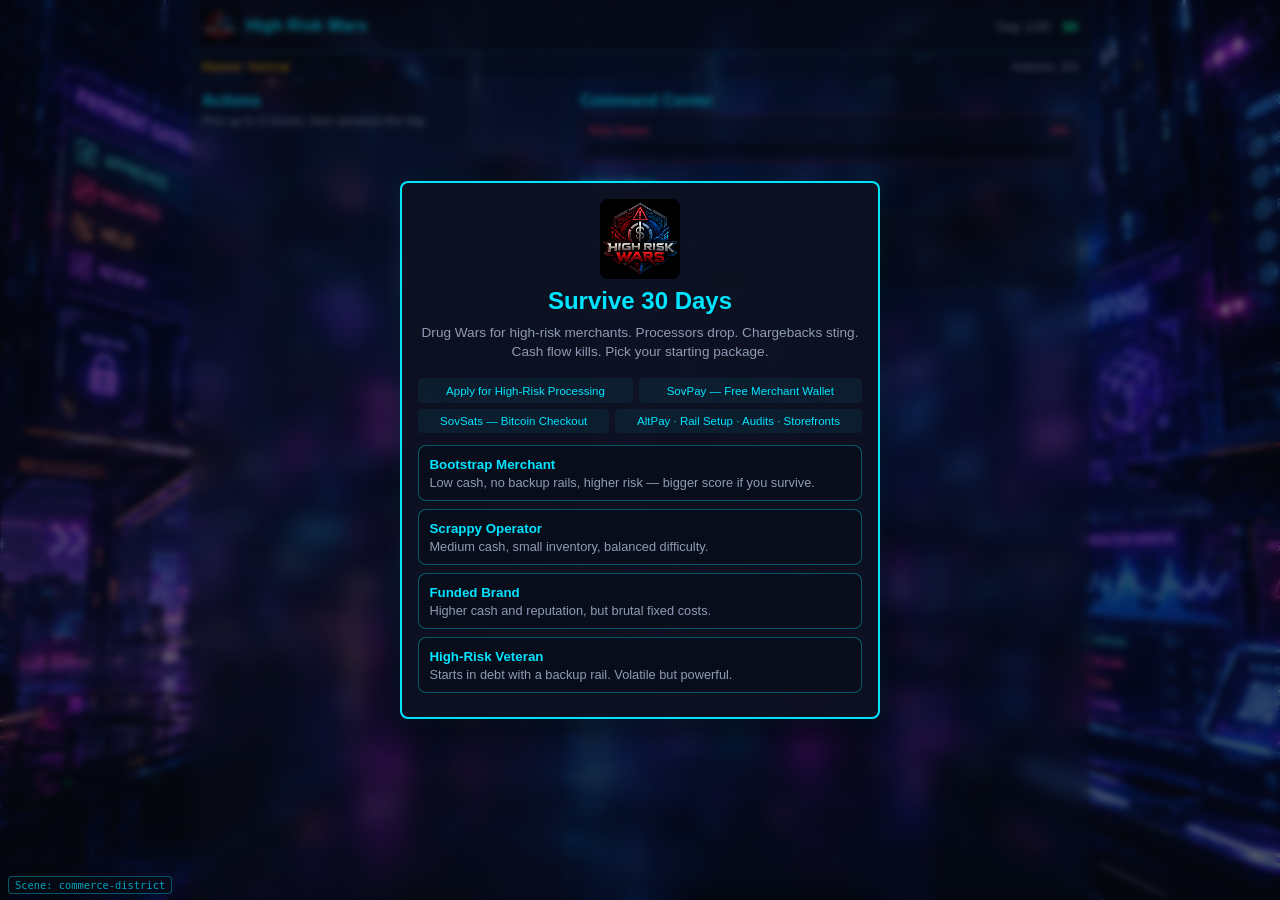
==== commit d0b6d661: "Add product links, processing application CTA, and contextual event footers. Surface SovPay, SovSats" ====
--- a/index.html
+++ b/index.html
@@ -62,6 +62,12 @@
 
           <div id="audit-warnings" class="audit-warnings hidden"></div>
 
+          <div class="product-stack" id="product-stack">
+            <h3 class="subsection-title">Real Merchant Stack</h3>
+            <p class="product-stack-hint">Tools that match what you are learning in-game.</p>
+            <div class="product-links" id="product-links"></div>
+          </div>
+
           <h3 class="subsection-title">Activity Log</h3>
           <ul class="activity-log" id="activity-log"></ul>
         </section>
@@ -73,6 +79,7 @@
         <img src="highriskwars_logo.png" alt="High Risk Wars" class="start-logo" />
         <h2>Survive 30 Days</h2>
         <p class="start-tagline">Drug Wars for high-risk merchants. Processors drop. Chargebacks sting. Cash flow kills. Pick your starting package.</p>
+        <div class="start-links" id="start-links"></div>
         <div id="start-options"></div>
       </div>
     </div>
@@ -81,6 +88,7 @@
       <div class="overlay-panel modal-panel tone-normal" id="modal">
         <h3 id="modal-title">Event</h3>
         <p id="modal-description"></p>
+        <div class="modal-footer-links" id="modal-footer-links"></div>
         <div class="choices" id="modal-choices"></div>
       </div>
     </div>
@@ -102,6 +110,7 @@
         <p id="end-summary"></p>
         <p class="score-line">Score: <strong id="end-score">0</strong></p>
         <p class="share-text" id="share-text"></p>
+        <div class="end-ctas" id="end-ctas"></div>
         <div class="choices end-actions">
           <button type="button" class="choice-button" id="btn-share">Copy Score</button>
           <button type="button" class="choice-button primary" id="btn-restart">New Run</button>
--- a/styles.css
+++ b/styles.css
@@ -370,6 +370,117 @@
   display: none;
 }
 
+.product-stack {
+  margin: 0.75rem 0;
+  padding: 0.5rem;
+  background: rgba(7, 11, 22, 0.45);
+  border: 1px solid rgba(0, 229, 255, 0.15);
+  border-radius: var(--border-radius);
+}
+
+.product-stack-hint {
+  margin: 0 0 0.4rem;
+  font-size: 0.7rem;
+  color: var(--muted-color);
+}
+
+.product-links {
+  display: flex;
+  flex-direction: column;
+  gap: 0.3rem;
+}
+
+.product-link,
+.start-link,
+.modal-link,
+.end-cta-link {
+  display: block;
+  padding: 0.4rem 0.5rem;
+  font-size: 0.75rem;
+  color: var(--primary-color);
+  text-decoration: none;
+  background: rgba(0, 229, 255, 0.06);
+  border: 1px solid rgba(0, 229, 255, 0.2);
+  border-radius: 4px;
+  transition: background var(--transition-duration), border-color var(--transition-duration);
+}
+
+.product-link:hover,
+.start-link:hover,
+.modal-link:hover,
+.end-cta-link:hover {
+  background: rgba(0, 229, 255, 0.12);
+  border-color: var(--primary-color);
+}
+
+.product-link.gold,
+.modal-link.gold,
+.end-cta-link.primary {
+  color: var(--warning-color);
+  border-color: rgba(255, 176, 0, 0.35);
+  background: rgba(255, 176, 0, 0.06);
+}
+
+.product-link.gold:hover,
+.modal-link.gold:hover,
+.end-cta-link.primary:hover {
+  background: rgba(255, 176, 0, 0.12);
+  border-color: var(--warning-color);
+}
+
+.product-link.owned {
+  opacity: 0.55;
+}
+
+.start-links {
+  display: flex;
+  flex-wrap: wrap;
+  gap: 0.35rem;
+  justify-content: center;
+  margin-bottom: 0.75rem;
+}
+
+.start-link {
+  flex: 1 1 auto;
+  text-align: center;
+  font-size: 0.72rem;
+  cursor: pointer;
+  border: none;
+  font-family: inherit;
+}
+
+.modal-footer-links {
+  display: flex;
+  flex-direction: column;
+  gap: 0.35rem;
+  margin-bottom: 0.75rem;
+}
+
+.modal-footer-links:empty {
+  display: none;
+}
+
+.modal-link {
+  text-align: center;
+  cursor: pointer;
+  font-family: inherit;
+  width: 100%;
+}
+
+.end-ctas {
+  display: flex;
+  flex-direction: column;
+  gap: 0.35rem;
+  margin: 0.75rem 0;
+}
+
+.end-cta-link {
+  text-align: center;
+  cursor: pointer;
+  font-family: inherit;
+  width: 100%;
+}
+
 .activity-log {
   margin: 0;
   padding: 0;
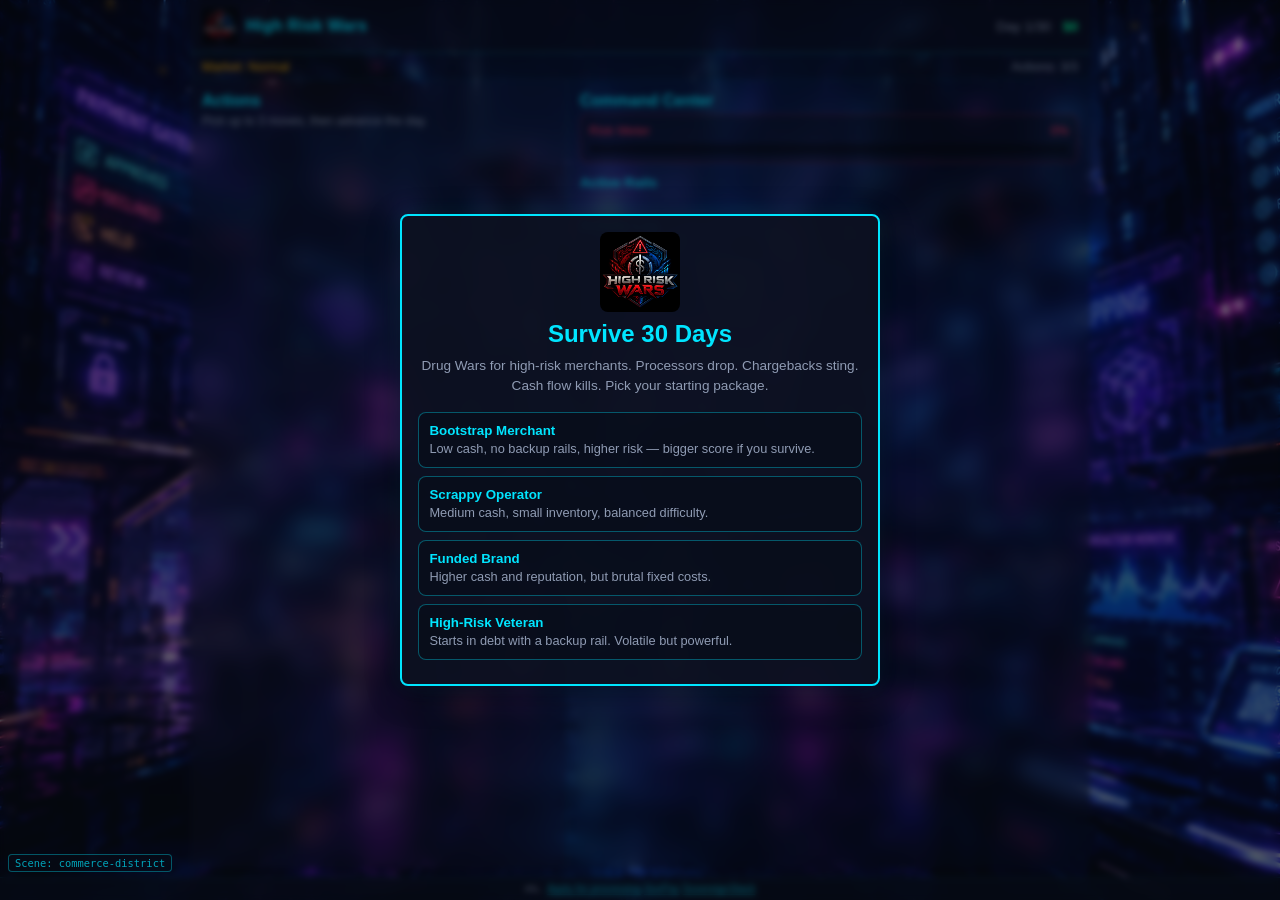
==== commit d94b5fa8: "Separate in-game power-ups from subtle real-world ads. Keep contextual promo popups and a slim foote" ====
--- a/index.html
+++ b/index.html
@@ -62,24 +62,22 @@
 
           <div id="audit-warnings" class="audit-warnings hidden"></div>
 
-          <div class="product-stack" id="product-stack">
-            <h3 class="subsection-title">Real Merchant Stack</h3>
-            <p class="product-stack-hint">Tools that match what you are learning in-game.</p>
-            <div class="product-links" id="product-links"></div>
-          </div>
-
           <h3 class="subsection-title">Activity Log</h3>
           <ul class="activity-log" id="activity-log"></ul>
         </section>
       </main>
     </div>
 
+    <footer id="site-footer" class="site-footer">
+      <span class="footer-label">IRL</span>
+      <span id="footer-links"></span>
+    </footer>
+
     <div id="start-overlay" class="overlay">
       <div class="overlay-panel start-panel">
         <img src="highriskwars_logo.png" alt="High Risk Wars" class="start-logo" />
         <h2>Survive 30 Days</h2>
         <p class="start-tagline">Drug Wars for high-risk merchants. Processors drop. Chargebacks sting. Cash flow kills. Pick your starting package.</p>
-        <div class="start-links" id="start-links"></div>
         <div id="start-options"></div>
       </div>
     </div>
@@ -88,7 +86,6 @@
       <div class="overlay-panel modal-panel tone-normal" id="modal">
         <h3 id="modal-title">Event</h3>
         <p id="modal-description"></p>
-        <div class="modal-footer-links" id="modal-footer-links"></div>
         <div class="choices" id="modal-choices"></div>
       </div>
     </div>
@@ -98,7 +95,7 @@
         <h3 id="promo-title">Power-Up</h3>
         <p id="promo-description"></p>
         <div class="choices">
-          <button type="button" class="choice-button promo-learn" id="promo-learn">Learn More</button>
+          <button type="button" class="choice-button promo-learn" id="promo-learn">See it in real life →</button>
           <button type="button" class="choice-button" id="promo-dismiss">Keep Playing</button>
         </div>
       </div>
--- a/styles.css
+++ b/styles.css
@@ -93,7 +93,7 @@
 /* Dev scene label */
 .scene-debug {
   position: fixed;
-  bottom: 6px;
+  bottom: 1.75rem;
   left: 8px;
   z-index: 50;
   font-size: 0.65rem;
@@ -115,6 +115,67 @@
   min-height: 100%;
   max-width: 900px;
   margin: 0 auto;
+  padding-bottom: 2rem;
+}
+
+.site-footer {
+  position: fixed;
+  bottom: 0;
+  left: 0;
+  right: 0;
+  z-index: 4;
+  display: flex;
+  align-items: center;
+  justify-content: center;
+  gap: 0.35rem;
+  padding: 0.35rem 0.5rem;
+  font-size: 0.65rem;
+  background: rgba(7, 11, 22, 0.82);
+  border-top: 1px solid rgba(0, 229, 255, 0.12);
+  backdrop-filter: blur(6px);
+}
+
+.footer-label {
+  color: var(--muted-color);
+  text-transform: uppercase;
+  letter-spacing: 0.06em;
+  font-size: 0.6rem;
+}
+
+.footer-link {
+  background: none;
+  border: none;
+  padding: 0;
+  font-family: inherit;
+  font-size: 0.65rem;
+  color: rgba(0, 229, 255, 0.75);
+  cursor: pointer;
+  text-decoration: underline;
+  text-underline-offset: 2px;
+}
+
+.footer-link:hover {
+  color: var(--primary-color);
+}
+
+.footer-sep {
+  color: var(--muted-color);
+  opacity: 0.5;
+  font-size: 0.65rem;
+}
+
+.end-cta-subtle {
+  margin: 0.5rem 0 0.35rem;
+  font-size: 0.78rem;
+  color: var(--muted-color);
+  text-align: center;
+}
+
+.end-cta-row {
+  display: flex;
+  justify-content: center;
+  gap: 1rem;
+  margin-bottom: 0.5rem;
 }
 
 #header {
@@ -370,115 +431,8 @@
   display: none;
 }
 
-.product-stack {
-  margin: 0.75rem 0;
-  padding: 0.5rem;
-  background: rgba(7, 11, 22, 0.45);
-  border: 1px solid rgba(0, 229, 255, 0.15);
-  border-radius: var(--border-radius);
-}
-
-.product-stack-hint {
-  margin: 0 0 0.4rem;
-  font-size: 0.7rem;
-  color: var(--muted-color);
-}
-
-.product-links {
-  display: flex;
-  flex-direction: column;
-  gap: 0.3rem;
-}
-
-.product-link,
-.start-link,
-.modal-link,
-.end-cta-link {
-  display: block;
-  padding: 0.4rem 0.5rem;
-  font-size: 0.75rem;
-  color: var(--primary-color);
-  text-decoration: none;
-  background: rgba(0, 229, 255, 0.06);
-  border: 1px solid rgba(0, 229, 255, 0.2);
-  border-radius: 4px;
-  transition: background var(--transition-duration), border-color var(--transition-duration);
-}
-
-.product-link:hover,
-.start-link:hover,
-.modal-link:hover,
-.end-cta-link:hover {
-  background: rgba(0, 229, 255, 0.12);
-  border-color: var(--primary-color);
-}
-
-.product-link.gold,
-.modal-link.gold,
-.end-cta-link.primary {
-  color: var(--warning-color);
-  border-color: rgba(255, 176, 0, 0.35);
-  background: rgba(255, 176, 0, 0.06);
-}
-
-.product-link.gold:hover,
-.modal-link.gold:hover,
-.end-cta-link.primary:hover {
-  background: rgba(255, 176, 0, 0.12);
-  border-color: var(--warning-color);
-}
-
-.product-link.owned {
-  opacity: 0.55;
-}
-
-.start-links {
-  display: flex;
-  flex-wrap: wrap;
-  gap: 0.35rem;
-  justify-content: center;
-  margin-bottom: 0.75rem;
-}
-
-.start-link {
-  flex: 1 1 auto;
-  text-align: center;
-  font-size: 0.72rem;
-  cursor: pointer;
-  border: none;
-  font-family: inherit;
-}
-
-.modal-footer-links {
-  display: flex;
-  flex-direction: column;
-  gap: 0.35rem;
-  margin-bottom: 0.75rem;
-}
-
-.modal-footer-links:empty {
-  display: none;
-}
-
-.modal-link {
-  text-align: center;
-  cursor: pointer;
-  font-family: inherit;
-  width: 100%;
-}
-
 .end-ctas {
-  display: flex;
-  flex-direction: column;
-  gap: 0.35rem;
-  margin: 0.75rem 0;
-}
-
-.end-cta-link {
-  text-align: center;
-  cursor: pointer;
-  font-family: inherit;
-  width: 100%;
+  margin: 0.5rem 0;
 }
 
 .activity-log {
